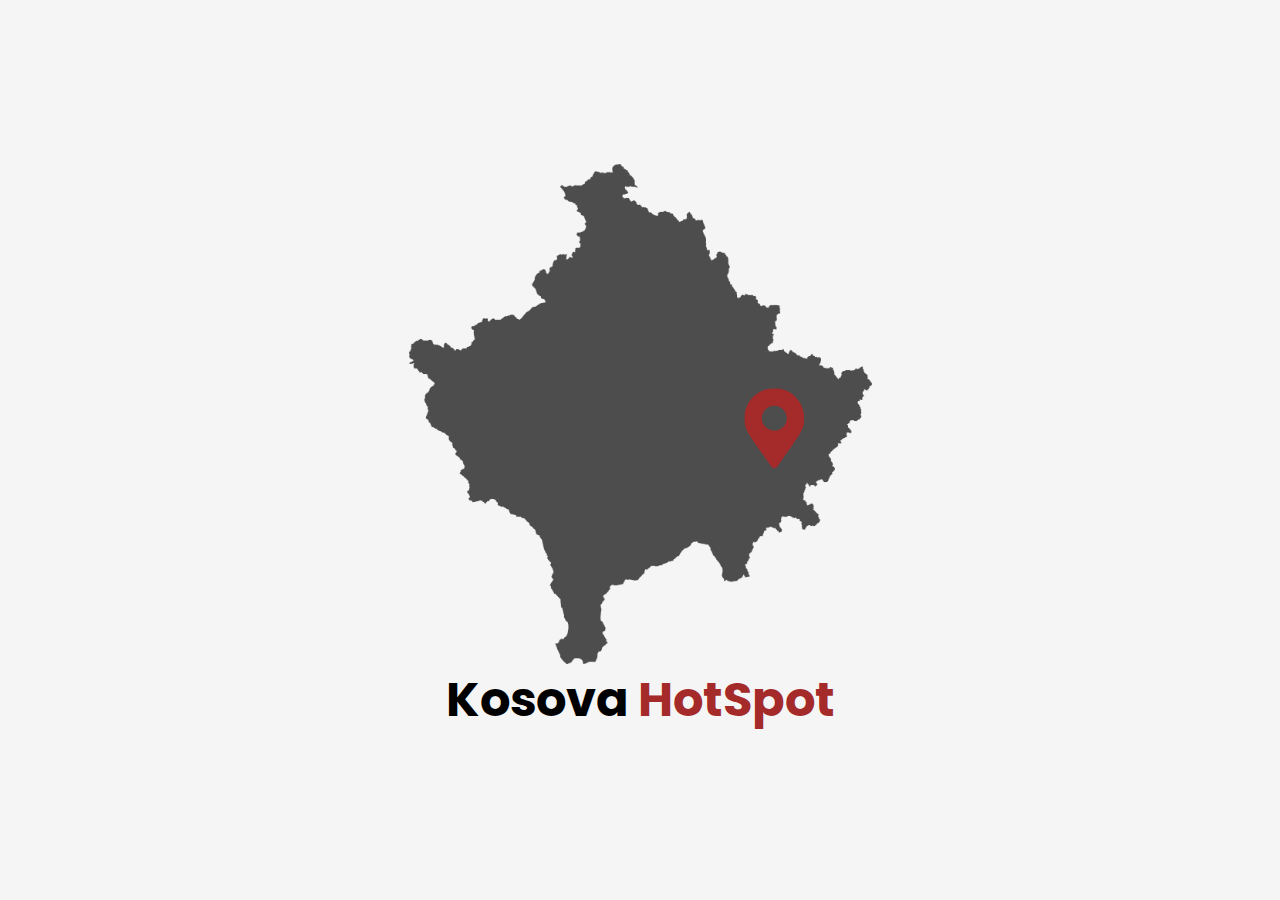
==== index.html @ 7cdcb4f9 "hotspot page started" ====
<!DOCTYPE html>
<html lang="en">
  <head>
    <meta charset="UTF-8" />
    <link rel="shortcut icon" href="assets/img/icon.png" />
    <meta http-equiv="X-UA-Compatible" content="IE=edge" />
    <meta name="viewport" content="width=device-width, initial-scale=1.0" />
    <title>Kosova HotSpot</title>
    <link rel="stylesheet" href="assets/css/main.css" />
    <link rel="preconnect" href="https://fonts.gstatic.com" />
    <link
      href="https://fonts.googleapis.com/css2?family=Poppins&display=swap"
      rel="stylesheet"
    />
  </head>

  <body>
    <div class="loader">
      <div class="loader-img">
        <div class="svg-route">
          <svg aria-hidden="true" focusable="false" data-prefix="fas" data-icon="map-marker-alt" class="svg-inline--fa fa-map-marker-alt fa-w-12" role="img" xmlns="http://www.w3.org/2000/svg" viewBox="0 0 384 512"><path fill="currentColor" d="M172.268 501.67C26.97 291.031 0 269.413 0 192 0 85.961 85.961 0 192 0s192 85.961 192 192c0 77.413-26.97 99.031-172.268 309.67-9.535 13.774-29.93 13.773-39.464 0zM192 272c44.183 0 80-35.817 80-80s-35.817-80-80-80-80 35.817-80 80 35.817 80 80 80z"></path></svg>
        </div>
      </div>
      <p class="loader-txt">Kosova <span>HotSpot</span></p>
    </div>
    <nav>
      <ul class="nav-btns">
        <li class="nav-btns-btn">
          <a class="nav-btns-btn-links" href="index.html">Ballina</a>
        </li>
        <li class="nav-btns-btn">
          <a class="nav-btns-btn-links" href="faq.html">FAQ</a>
        </li>
      </ul>
    </nav>
    <header>
      <div class="backgroundVid">
        <video autoplay playsinline muted loop>
          <source
            src="/assets/img/header/This is Kosovo! vol 01_002.mp4"
            type="video/mp4"
          />
        </video>
      </div>
      <div class="header-text">
        <h3 class="header-text-title">Kosova HotSpot</h3>
        <p class="header-text-txt">
          Kjo faqe shfaq nje permbledhje te bukurive natyrore si dhe lokacionet
          turistike me te njohura te Kosoves
        </p>
        <a href="hotspot.html" class="select-btn">
         HotSpot
        </a>
      <p class="videoCopyRight">
        <a
          href="https://www.youtube.com/channel/UCbYTZ12tHWkbtR7LLUY99GA"
          target="_blank"
          >IDEA Films</a
        >
      </p>
      <div class="icons">
        <a href="https://facebook.com"
          ><svg aria-hidden="true" focusable="false" data-prefix="fab" data-icon="facebook-square" class="svg-inline--fa fa-facebook-square fa-w-14" role="img" xmlns="http://www.w3.org/2000/svg" viewBox="0 0 448 512"><path fill="currentColor" d="M400 32H48A48 48 0 0 0 0 80v352a48 48 0 0 0 48 48h137.25V327.69h-63V256h63v-54.64c0-62.15 37-96.48 93.67-96.48 27.14 0 55.52 4.84 55.52 4.84v61h-31.27c-30.81 0-40.42 19.12-40.42 38.73V256h68.78l-11 71.69h-57.78V480H400a48 48 0 0 0 48-48V80a48 48 0 0 0-48-48z"></path></svg></i
        ></a>
        <a href="https://instagram.com"><svg aria-hidden="true" focusable="false" data-prefix="fab" data-icon="instagram" class="svg-inline--fa fa-instagram fa-w-14" role="img" xmlns="http://www.w3.org/2000/svg" viewBox="0 0 448 512"><path fill="currentColor" d="M224.1 141c-63.6 0-114.9 51.3-114.9 114.9s51.3 114.9 114.9 114.9S339 319.5 339 255.9 287.7 141 224.1 141zm0 189.6c-41.1 0-74.7-33.5-74.7-74.7s33.5-74.7 74.7-74.7 74.7 33.5 74.7 74.7-33.6 74.7-74.7 74.7zm146.4-194.3c0 14.9-12 26.8-26.8 26.8-14.9 0-26.8-12-26.8-26.8s12-26.8 26.8-26.8 26.8 12 26.8 26.8zm76.1 27.2c-1.7-35.9-9.9-67.7-36.2-93.9-26.2-26.2-58-34.4-93.9-36.2-37-2.1-147.9-2.1-184.9 0-35.8 1.7-67.6 9.9-93.9 36.1s-34.4 58-36.2 93.9c-2.1 37-2.1 147.9 0 184.9 1.7 35.9 9.9 67.7 36.2 93.9s58 34.4 93.9 36.2c37 2.1 147.9 2.1 184.9 0 35.9-1.7 67.7-9.9 93.9-36.2 26.2-26.2 34.4-58 36.2-93.9 2.1-37 2.1-147.8 0-184.8zM398.8 388c-7.8 19.6-22.9 34.7-42.6 42.6-29.5 11.7-99.5 9-132.1 9s-102.7 2.6-132.1-9c-19.6-7.8-34.7-22.9-42.6-42.6-11.7-29.5-9-99.5-9-132.1s-2.6-102.7 9-132.1c7.8-19.6 22.9-34.7 42.6-42.6 29.5-11.7 99.5-9 132.1-9s102.7-2.6 132.1 9c19.6 7.8 34.7 22.9 42.6 42.6 11.7 29.5 9 99.5 9 132.1s2.7 102.7-9 132.1z"></path></svg></a>
      </div>
    </header>
    <script src="./assets/js/main.js"></script>
  </body>
</html>
---- assets/css/main.css ----
:root {
  --first-font-color: white;
  --first-color: rgb(165, 42, 42);
}
* {
  margin: 0;
  padding: 0;
  box-sizing: border-box;
  font-family: "Poppins", sans-serif;
  max-height: 1500px;
  text-decoration: none;
}
body {
  background: whitesmoke;
  margin: 0 auto;
}
nav {
  width: 100%;
  height: 80px;
  position: absolute;
  top: 0;
  padding: 0px 50px;
  display: flex;
  justify-content: center;
  z-index: 1;
}
.loader {
  position: fixed;
  top: 0;
  left: 0;
  right: 0;
  bottom: 0;
  display: flex;
  flex-direction: column;
  justify-content: center;
  align-items: center;
  width: 100%;
  height: 100vh;
  background: whitesmoke;
  z-index: 100;
}
.loader-img {
  width: 500px;
  height: 500px;
  background: url("../img/Harta_e_Kosovës.webp");
  background-position: center;
  background-repeat: no-repeat;
  background-size: contain;
  display: flex;
  justify-content: center;
  align-items: center;
}
.svg-route {
  position: relative;
  width: 50%;
  height: 50%;
  transform: rotate(45deg);
}
.loader svg {
  transform: rotate(-45deg);
  width: 60px;
  height: 80px;
  position: absolute;
  top: 0%;
  left: 80%;
  animation: svgPin 15s linear infinite;
}
.loader svg path {
  fill: var(--first-color);
}
@keyframes svgPin {
  0% {
    top: -10%;
    left: 50%;
  }
  14% {
    top: -10%;
    left: 0%;
  }
  29% {
    top: 40%;
    left: -10%;
  }
  43% {
    top: 70%;
    left: 20%;
  }
  58% {
    top: 30%;
    left: 30%;
  }
  72% {
    top: 70%;
    left: 50%;
  }
  88% {
    top: 0%;
    left: 80%;
  }
  100% {
    top: -10%;
    left: 50%;
  }
}
.loader-img img {
  width: 100%;
  height: 100%;
}
.loader-txt {
  font-size: 3rem;
  font-weight: bold;
}
.loader-txt span {
  color: var(--first-color);
}
.nav-btns {
  height: 100%;
  list-style: none;
  display: flex;
  align-items: center;
}
.nav-btns-btn {
  margin: 0px 50px;
}
.nav-btns-btn-links {
  color: var(--first-font-color);
  padding: 10px 15px;
  font-size: 22px;
  font-weight: 800;
  text-decoration: none;
  transition: 0.1s;
}
.nav-btns-btn:hover .nav-btns-btn-links,
.nav-btns-btn:focus .nav-btns-btn-links {
  border-bottom: 3px solid var(--first-font-color);
  padding-bottom: 0px;
}
header {
  position: relative;
  width: 100%;
  height: 100vh;
  display: flex;
  justify-content: center;
  overflow: hidden;
}
header::before {
  content: "";
  width: 100%;
  height: 100%;
  position: absolute;
  top: 0;
  left: 0;
  background: rgba(0, 0, 0, 0.5);
}
.backgroundVid {
  position: absolute;
  top: 0;
  bottom: 0;
  width: 100%;
  height: 100%;
  overflow: hidden;
  z-index: -1;
}
.backgroundVid video {
  min-width: 100%;
  min-height: 100%;
  width: auto;
  height: auto;
  position: absolute;
  top: 50%;
  left: 50%;
  transform: translate(-50%, -50%);
}
.header-text {
  color: var(--first-font-color);
  width: 60%;
  display: flex;
  flex-direction: column;
  align-items: center;
  justify-content: center;
  text-align: center;
  z-index: 0;
}
.header-text-title {
  width: 90%;
  font-size: 4rem;
  border-bottom: 3px solid var(--first-font-color);
}
.header-text-txt {
  margin-top: 20px;
  width: 80%;
  font-size: 1.7rem;
}
.select-btn {
  color: white;
  font-weight: 500;
  font-size: 1.3rem;
  padding: 10px 0;
  margin-top: 20px;
  width: 200px;
  background: var(--first-color);
  border-radius: 20px;
  overflow: hidden;
  cursor: pointer;
  animation: btnShadow 3s linear alternate infinite;
  transition: 0.4s;
}
@keyframes btnShadow {
  0% {
    box-shadow: 0px -2px 2px white, inset 0px -2px 2px white;
  }
  33% {
    box-shadow: 2px 0px 2px white, inset 2px 0px 2px white;
  }
  67% {
    box-shadow: 0px 2px 2px white, inset 0px 2px 2px white;
  }
  100% {
    box-shadow: -2px 0px 5px white, inset -2px 0px 5px white;
  }
}

.select-btn:hover,
.select-btn:focus {
  background: whitesmoke;
  color: black;
}
.videoCopyRight {
  position: absolute;
  bottom: 5px;
  left: 5px;
}
.videoCopyRight a {
  color: white;
  text-decoration: none;
}
.icons {
  position: absolute;
  bottom: 5px;
  right: 5px;
}
.icons a svg {
  width: 30px;
  height: 30px;
  color: var(--first-font-color);
}
@media only screen and (max-width: 1250px) {
  .header-text {
    width: 70%;
  }
  .header-text-title {
    font-size: 3.5rem;
  }
  .header-text-txt {
    font-size: 1.5rem;
  }
}
@media only screen and (max-width: 800px) {
  .header-text {
    width: 80%;
  }
  .header-text-title {
    font-size: 3rem;
  }
  .header-text-txt {
    font-size: 1.2rem;
  }
}
@media only screen and (max-width: 650px) {
  .loader-img {
    width: 400px;
    height: 400px;
  }
  .loader svg {
    width: 40px;
    height: 60px;
  }
  .header-text {
    width: 90%;
  }
  .header-text-title {
    font-size: 2.7rem;
  }
  .header-text-txt {
    font-size: 1rem;
  }
}
@media only screen and (max-width: 500px) {
  .loader-img {
    width: 300px;
    height: 300px;
  }
  .loader svg {
    width: 30px;
    height: 50px;
  }
  .loader-txt {
    font-size: 1.5rem;
  }
  .header-text {
    width: 95%;
  }
  .header-text-title {
    font-size: 2.5rem;
  }
  .header-text-txt {
    font-size: 1rem;
  }
}
@media only screen and (max-width: 400px) {
  .nav-btns-btn {
    margin: 0px 20px;
  }
  .nav-btns-btn-links {
    padding: 10px 10px;
    font-size: 18px;
  }
  .header-text {
    width: 98%;
  }
  .header-text-title {
    font-size: 2rem;
  }
  .header-text-txt {
    font-size: 0.8rem;
  }
}
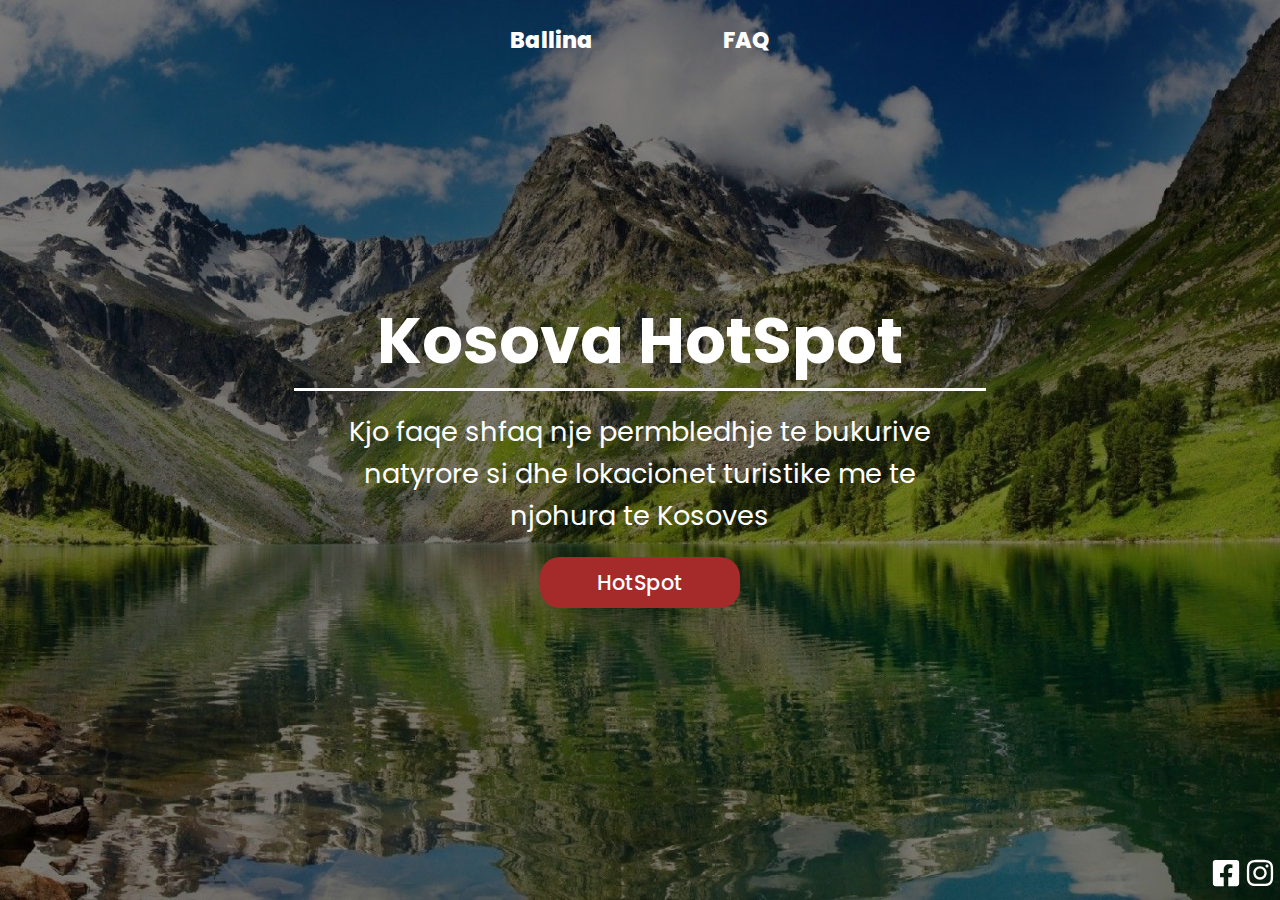
==== commit e30763a9: "hotspots filter fixed, items added, landing page video removed - simple slider added" ====
--- a/index.html
+++ b/index.html
@@ -34,14 +34,6 @@
       </ul>
     </nav>
     <header>
-      <div class="backgroundVid">
-        <video autoplay playsinline muted loop>
-          <source
-            src="/assets/img/header/This is Kosovo! vol 01_002.mp4"
-            type="video/mp4"
-          />
-        </video>
-      </div>
       <div class="header-text">
         <h3 class="header-text-title">Kosova HotSpot</h3>
         <p class="header-text-txt">
@@ -51,13 +43,6 @@
         <a href="hotspot.html" class="select-btn">
          HotSpot
         </a>
-      <p class="videoCopyRight">
-        <a
-          href="https://www.youtube.com/channel/UCbYTZ12tHWkbtR7LLUY99GA"
-          target="_blank"
-          >IDEA Films</a
-        >
-      </p>
       <div class="icons">
         <a href="https://facebook.com"
           ><svg aria-hidden="true" focusable="false" data-prefix="fab" data-icon="facebook-square" class="svg-inline--fa fa-facebook-square fa-w-14" role="img" xmlns="http://www.w3.org/2000/svg" viewBox="0 0 448 512"><path fill="currentColor" d="M400 32H48A48 48 0 0 0 0 80v352a48 48 0 0 0 48 48h137.25V327.69h-63V256h63v-54.64c0-62.15 37-96.48 93.67-96.48 27.14 0 55.52 4.84 55.52 4.84v61h-31.27c-30.81 0-40.42 19.12-40.42 38.73V256h68.78l-11 71.69h-57.78V480H400a48 48 0 0 0 48-48V80a48 48 0 0 0-48-48z"></path></svg></i
@@ -66,5 +51,6 @@
       </div>
     </header>
     <script src="./assets/js/main.js"></script>
+    <script src="./assets/js/slider.js"></script>
   </body>
 </html>
--- a/assets/css/main.css
+++ b/assets/css/main.css
@@ -142,6 +142,11 @@
   display: flex;
   justify-content: center;
   overflow: hidden;
+  background: black;
+  background-image: url("../img/header/img1.jpg");
+  background-position-x: center;
+  background-repeat: no-repeat;
+  background-size: cover;
 }
 header::before {
   content: "";
@@ -151,25 +156,6 @@
   top: 0;
   left: 0;
   background: rgba(0, 0, 0, 0.5);
-}
-.backgroundVid {
-  position: absolute;
-  top: 0;
-  bottom: 0;
-  width: 100%;
-  height: 100%;
-  overflow: hidden;
-  z-index: -1;
-}
-.backgroundVid video {
-  min-width: 100%;
-  min-height: 100%;
-  width: auto;
-  height: auto;
-  position: absolute;
-  top: 50%;
-  left: 50%;
-  transform: translate(-50%, -50%);
 }
 .header-text {
   color: var(--first-font-color);
@@ -219,21 +205,11 @@
     box-shadow: -2px 0px 5px white, inset -2px 0px 5px white;
   }
 }
-
 .select-btn:hover,
 .select-btn:focus {
   background: whitesmoke;
   color: black;
 }
-.videoCopyRight {
-  position: absolute;
-  bottom: 5px;
-  left: 5px;
-}
-.videoCopyRight a {
-  color: white;
-  text-decoration: none;
-}
 .icons {
   position: absolute;
   bottom: 5px;
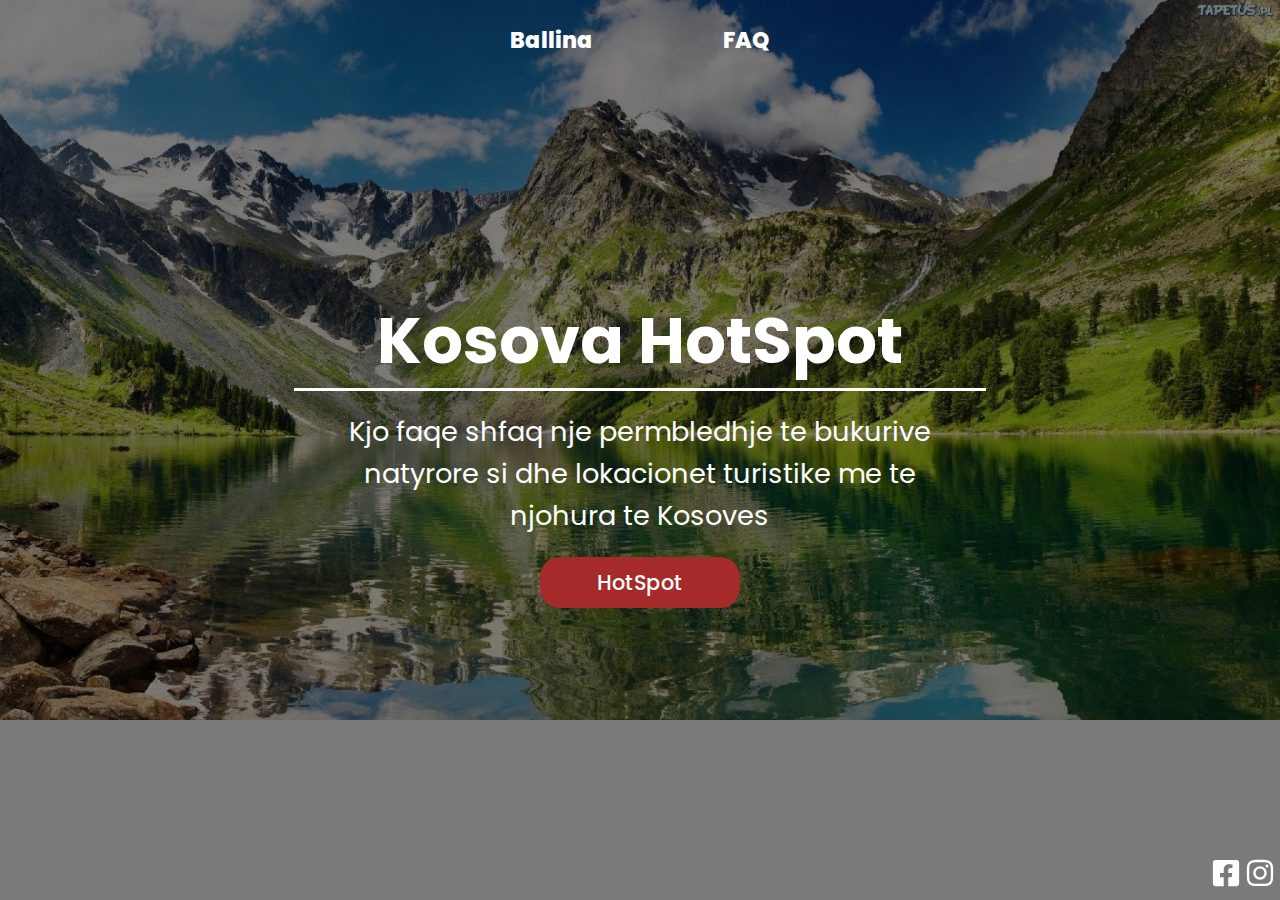
==== commit 0ebd9505: "slider fixed" ====
--- a/index.html
+++ b/index.html
@@ -34,6 +34,14 @@
       </ul>
     </nav>
     <header>
+      <div class="header-bg">
+        <img style="opacity: 1;" src="assets/img/header/img1.jpg" alt="header bg1">
+        <img src="assets/img/header/img2.jpg" alt="header bg2">
+        <img src="assets/img/header/img3.jpg" alt="header bg3">
+        <img src="assets/img/header/img4.jpg" alt="header bg4">
+        <img src="assets/img/header/img5.jpg" alt="header bg5">
+        <img src="assets/img/header/img6.jpg" alt="header bg6">
+      </div>
       <div class="header-text">
         <h3 class="header-text-title">Kosova HotSpot</h3>
         <p class="header-text-txt">
--- a/assets/css/main.css
+++ b/assets/css/main.css
@@ -7,7 +7,6 @@
   padding: 0;
   box-sizing: border-box;
   font-family: "Poppins", sans-serif;
-  max-height: 1500px;
   text-decoration: none;
 }
 body {
@@ -142,8 +141,7 @@
   display: flex;
   justify-content: center;
   overflow: hidden;
-  background: black;
-  background-image: url("../img/header/img1.jpg");
+  /* background-image: url("../img/header/img1.jpg"); */
   background-position-x: center;
   background-repeat: no-repeat;
   background-size: cover;
@@ -156,6 +154,22 @@
   top: 0;
   left: 0;
   background: rgba(0, 0, 0, 0.5);
+  pointer-events: none;
+}
+.header-bg {
+  pointer-events: none;
+  position: absolute;
+  width: 100%;
+  height: 100%;
+  z-index: -1;
+}
+.header-bg img {
+  pointer-events: none;
+  position: absolute;
+  width: 100%;
+  object-fit: cover;
+  opacity: 0;
+  transition: opacity 0.3s;
 }
 .header-text {
   color: var(--first-font-color);
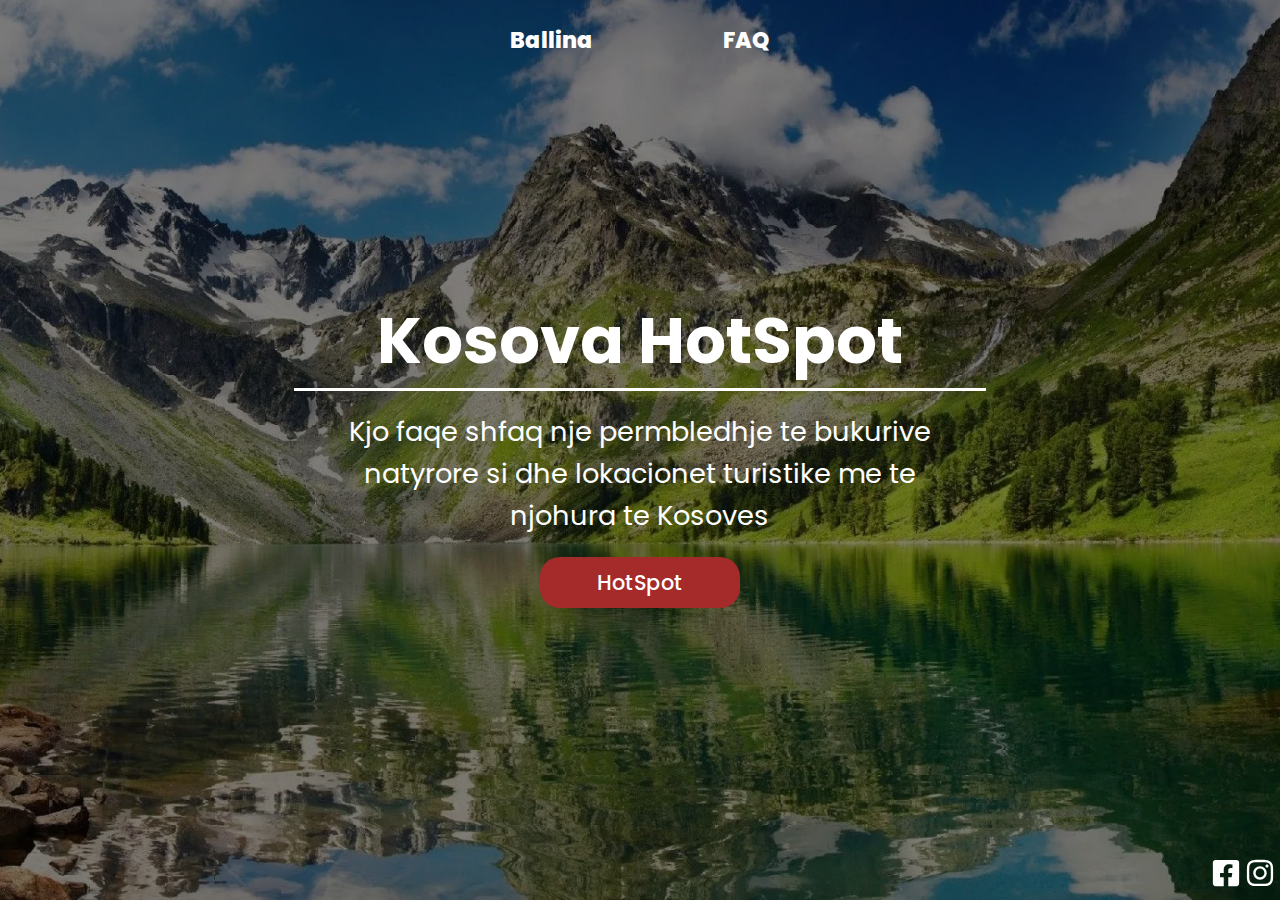
==== commit a8a012a0: "img from jpg to webp, slider transition, popup started" ====
--- a/index.html
+++ b/index.html
@@ -35,12 +35,12 @@
     </nav>
     <header>
       <div class="header-bg">
-        <img style="opacity: 1;" src="assets/img/header/img1.jpg" alt="header bg1">
-        <img src="assets/img/header/img2.jpg" alt="header bg2">
-        <img src="assets/img/header/img3.jpg" alt="header bg3">
-        <img src="assets/img/header/img4.jpg" alt="header bg4">
-        <img src="assets/img/header/img5.jpg" alt="header bg5">
-        <img src="assets/img/header/img6.jpg" alt="header bg6">
+        <img style="opacity: 1;" src="assets/img/header/img1.webp" alt="header bg1">
+        <img src="assets/img/header/img2.webp" alt="header bg2">
+        <img src="assets/img/header/img3.webp" alt="header bg3">
+        <img src="assets/img/header/img4.webp" alt="header bg4">
+        <img src="assets/img/header/img5.webp" alt="header bg5">
+        <img src="assets/img/header/img6.webp" alt="header bg6">
       </div>
       <div class="header-text">
         <h3 class="header-text-title">Kosova HotSpot</h3>
--- a/assets/css/main.css
+++ b/assets/css/main.css
@@ -141,7 +141,6 @@
   display: flex;
   justify-content: center;
   overflow: hidden;
-  /* background-image: url("../img/header/img1.jpg"); */
   background-position-x: center;
   background-repeat: no-repeat;
   background-size: cover;
@@ -157,19 +156,21 @@
   pointer-events: none;
 }
 .header-bg {
+  position: absolute;
+  width: 100%;
+  height: 100%;
+  background-color: black;
   pointer-events: none;
-  position: absolute;
-  width: 100%;
-  height: 100%;
   z-index: -1;
 }
 .header-bg img {
   pointer-events: none;
   position: absolute;
   width: 100%;
+  height: 100%;
   object-fit: cover;
   opacity: 0;
-  transition: opacity 0.3s;
+  transition: opacity 2s;
 }
 .header-text {
   color: var(--first-font-color);
@@ -234,6 +235,11 @@
   height: 30px;
   color: var(--first-font-color);
 }
+@media only screen and (max-height: 400px) {
+  header {
+    height: 400px;
+  }
+}
 @media only screen and (max-width: 1250px) {
   .header-text {
     width: 70%;
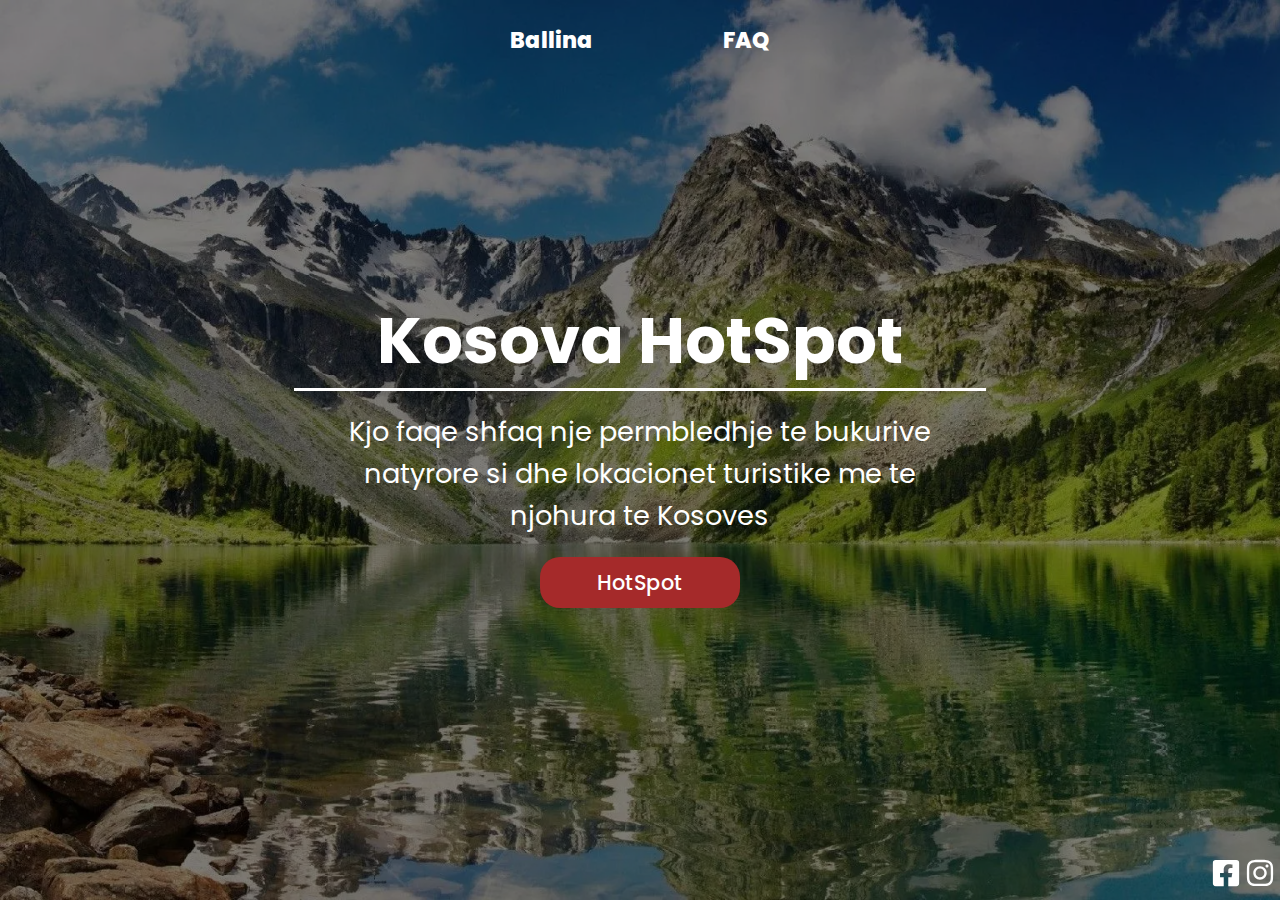
==== commit a22cfe90: "bug fixed, popup img slider not done" ====
--- a/index.html
+++ b/index.html
@@ -17,6 +17,7 @@
   <body>
     <div class="loader">
       <div class="loader-img">
+        <img class="loader-img-bg" src="./assets/img/Harta_e_Kosovës.svg" alt="Loader Img" />
         <div class="svg-route">
           <svg aria-hidden="true" focusable="false" data-prefix="fas" data-icon="map-marker-alt" class="svg-inline--fa fa-map-marker-alt fa-w-12" role="img" xmlns="http://www.w3.org/2000/svg" viewBox="0 0 384 512"><path fill="currentColor" d="M172.268 501.67C26.97 291.031 0 269.413 0 192 0 85.961 85.961 0 192 0s192 85.961 192 192c0 77.413-26.97 99.031-172.268 309.67-9.535 13.774-29.93 13.773-39.464 0zM192 272c44.183 0 80-35.817 80-80s-35.817-80-80-80-80 35.817-80 80 35.817 80 80 80z"></path></svg>
         </div>
--- a/assets/css/main.css
+++ b/assets/css/main.css
@@ -9,6 +9,9 @@
   font-family: "Poppins", sans-serif;
   text-decoration: none;
 }
+html {
+  height: 100%;
+}
 body {
   background: whitesmoke;
   margin: 0 auto;
@@ -41,13 +44,13 @@
 .loader-img {
   width: 500px;
   height: 500px;
-  background: url("../img/Harta_e_Kosovës.webp");
-  background-position: center;
-  background-repeat: no-repeat;
-  background-size: contain;
   display: flex;
   justify-content: center;
   align-items: center;
+  position: relative;
+}
+.loader-img-bg {
+  position: absolute;
 }
 .svg-route {
   position: relative;
@@ -169,8 +172,18 @@
   width: 100%;
   height: 100%;
   object-fit: cover;
+  object-position: left;
   opacity: 0;
+  animation: bgTransition 30s infinite linear alternate;
   transition: opacity 2s;
+}
+@keyframes bgTransition {
+  0% {
+    object-position: left;
+  }
+  100% {
+    object-position: right;
+  }
 }
 .header-text {
   color: var(--first-font-color);
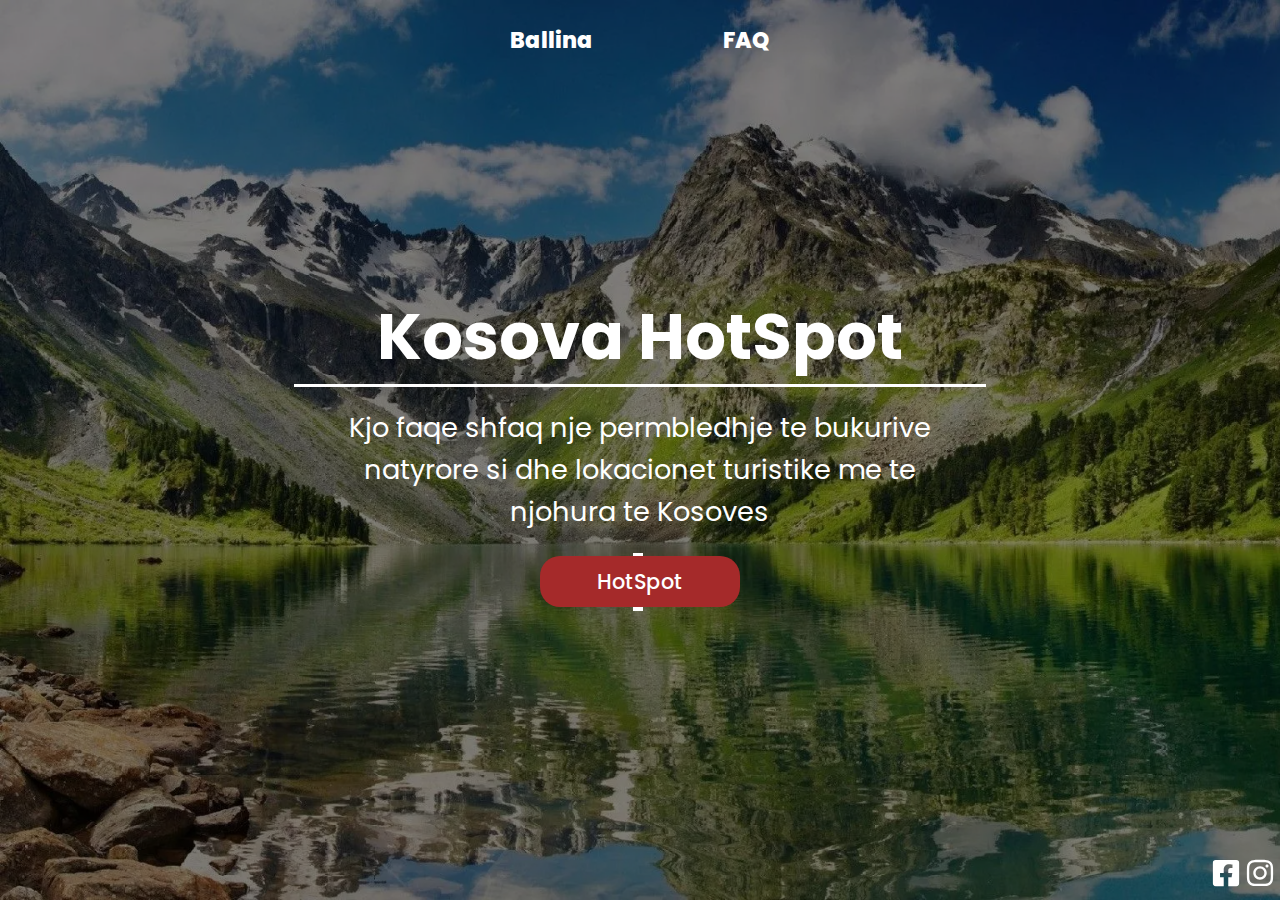
==== commit 5ff8a93d: "style on hotspot btn on index, background img fixed on hotspot and faq page" ====
--- a/index.html
+++ b/index.html
@@ -36,12 +36,18 @@
     </nav>
     <header>
       <div class="header-bg">
-        <img style="opacity: 1;" src="assets/img/header/img1.webp" alt="header bg1">
-        <img src="assets/img/header/img2.webp" alt="header bg2">
-        <img src="assets/img/header/img3.webp" alt="header bg3">
-        <img src="assets/img/header/img4.webp" alt="header bg4">
-        <img src="assets/img/header/img5.webp" alt="header bg5">
-        <img src="assets/img/header/img6.webp" alt="header bg6">
+        <div style="opacity: 1;" class="header-bg-img header-bg-img1">
+        </div>
+        <div class="header-bg-img header-bg-img2">
+        </div>
+        <div class="header-bg-img header-bg-img3">
+        </div>
+        <div class="header-bg-img header-bg-img4">
+        </div>
+        <div class="header-bg-img header-bg-img5">
+        </div>
+        <div class="header-bg-img header-bg-img6">
+        </div>
       </div>
       <div class="header-text">
         <h3 class="header-text-title">Kosova HotSpot</h3>
@@ -49,9 +55,11 @@
           Kjo faqe shfaq nje permbledhje te bukurive natyrore si dhe lokacionet
           turistike me te njohura te Kosoves
         </p>
-        <a href="hotspot.html" class="select-btn">
+        <div class="select-btn-container">
+          <a href="hotspot.html" class="select-btn">
          HotSpot
         </a>
+        </div>
       <div class="icons">
         <a href="https://facebook.com"
           ><svg aria-hidden="true" focusable="false" data-prefix="fab" data-icon="facebook-square" class="svg-inline--fa fa-facebook-square fa-w-14" role="img" xmlns="http://www.w3.org/2000/svg" viewBox="0 0 448 512"><path fill="currentColor" d="M400 32H48A48 48 0 0 0 0 80v352a48 48 0 0 0 48 48h137.25V327.69h-63V256h63v-54.64c0-62.15 37-96.48 93.67-96.48 27.14 0 55.52 4.84 55.52 4.84v61h-31.27c-30.81 0-40.42 19.12-40.42 38.73V256h68.78l-11 71.69h-57.78V480H400a48 48 0 0 0 48-48V80a48 48 0 0 0-48-48z"></path></svg></i
--- a/assets/css/main.css
+++ b/assets/css/main.css
@@ -65,10 +65,150 @@
   position: absolute;
   top: 0%;
   left: 80%;
+  -webkit-animation: svgPin 15s linear infinite;
+  -moz-animation: svgPin 15s linear infinite;
+  -ms-animation: svgPin 15s linear infinite;
+  -o-animation: svgPin 15s linear infinite;
   animation: svgPin 15s linear infinite;
 }
 .loader svg path {
   fill: var(--first-color);
+}
+@-webkit-keyframes svgPin {
+  0% {
+    top: -10%;
+    left: 50%;
+  }
+  14% {
+    top: -10%;
+    left: 0%;
+  }
+  29% {
+    top: 40%;
+    left: -10%;
+  }
+  43% {
+    top: 70%;
+    left: 20%;
+  }
+  58% {
+    top: 30%;
+    left: 30%;
+  }
+  72% {
+    top: 70%;
+    left: 50%;
+  }
+  88% {
+    top: 0%;
+    left: 80%;
+  }
+  100% {
+    top: -10%;
+    left: 50%;
+  }
+}
+@-moz-keyframes svgPin {
+  0% {
+    top: -10%;
+    left: 50%;
+  }
+  14% {
+    top: -10%;
+    left: 0%;
+  }
+  29% {
+    top: 40%;
+    left: -10%;
+  }
+  43% {
+    top: 70%;
+    left: 20%;
+  }
+  58% {
+    top: 30%;
+    left: 30%;
+  }
+  72% {
+    top: 70%;
+    left: 50%;
+  }
+  88% {
+    top: 0%;
+    left: 80%;
+  }
+  100% {
+    top: -10%;
+    left: 50%;
+  }
+}
+@-ms-keyframes svgPin {
+  0% {
+    top: -10%;
+    left: 50%;
+  }
+  14% {
+    top: -10%;
+    left: 0%;
+  }
+  29% {
+    top: 40%;
+    left: -10%;
+  }
+  43% {
+    top: 70%;
+    left: 20%;
+  }
+  58% {
+    top: 30%;
+    left: 30%;
+  }
+  72% {
+    top: 70%;
+    left: 50%;
+  }
+  88% {
+    top: 0%;
+    left: 80%;
+  }
+  100% {
+    top: -10%;
+    left: 50%;
+  }
+}
+@-o-keyframes svgPin {
+  0% {
+    top: -10%;
+    left: 50%;
+  }
+  14% {
+    top: -10%;
+    left: 0%;
+  }
+  29% {
+    top: 40%;
+    left: -10%;
+  }
+  43% {
+    top: 70%;
+    left: 20%;
+  }
+  58% {
+    top: 30%;
+    left: 30%;
+  }
+  72% {
+    top: 70%;
+    left: 50%;
+  }
+  88% {
+    top: 0%;
+    left: 80%;
+  }
+  100% {
+    top: -10%;
+    left: 50%;
+  }
 }
 @keyframes svgPin {
   0% {
@@ -166,23 +306,64 @@
   pointer-events: none;
   z-index: -1;
 }
-.header-bg img {
+.header-bg-img {
   pointer-events: none;
   position: absolute;
   width: 100%;
   height: 100%;
   object-fit: cover;
-  object-position: left;
+  left: 0;
+  right: auto;
   opacity: 0;
-  animation: bgTransition 30s infinite linear alternate;
   transition: opacity 2s;
 }
+.header-bg-img1 {
+  background: url("../img/header/img1.webp");
+}
+.header-bg-img2 {
+  background: url("../img/header/img2.webp");
+}
+.header-bg-img3 {
+  background: url("../img/header/img3.webp");
+}
+.header-bg-img4 {
+  background: url("../img/header/img4.webp");
+}
+.header-bg-img5 {
+  background: url("../img/header/img5.webp");
+}
+.header-bg-img6 {
+  background: url("../img/header/img6.webp");
+}
+.header-bg-img1,
+.header-bg-img2,
+.header-bg-img3,
+.header-bg-img4,
+.header-bg-img5,
+.header-bg-img6 {
+  background-position: left;
+  background-repeat: no-repeat;
+  background-size: cover;
+  animation-name: bgTransition;
+  animation-duration: 30s;
+  animation-direction: alternate;
+  animation-timing-function: linear;
+  animation-iteration-count: infinite;
+}
+@-webkit-keyframes bgTransition {
+  0% {
+    background-position: left;
+  }
+  100% {
+    background-position: right;
+  }
+}
 @keyframes bgTransition {
   0% {
-    object-position: left;
-  }
-  100% {
-    object-position: right;
+    background-position: left;
+  }
+  100% {
+    background-position: right;
   }
 }
 .header-text {
@@ -205,33 +386,55 @@
   width: 80%;
   font-size: 1.7rem;
 }
+.select-btn-container {
+  position: relative;
+  height: 58px;
+  padding: 3px;
+  overflow: hidden;
+  margin-top: 20px;
+  border-radius: 20px;
+}
+.select-btn-container::before {
+  content: "";
+  position: absolute;
+  background: white;
+  width: 10px;
+  height: 220px;
+  top: -86px;
+  left: 96px;
+  transform: rotate(0deg);
+  -webkit-animation: btnAnimate 3s linear infinite;
+  animation: btnAnimate 3s linear infinite;
+  z-index: -1;
+}
+@-webkit-keyframes btnAnimate {
+  0% {
+    transform: rotate(0deg);
+  }
+  100% {
+    transform: rotate(360deg);
+  }
+}
+@keyframes btnAnimate {
+  0% {
+    transform: rotate(0deg);
+  }
+  100% {
+    transform: rotate(360deg);
+  }
+}
 .select-btn {
+  display: inline-block;
   color: white;
   font-weight: 500;
   font-size: 1.3rem;
   padding: 10px 0;
-  margin-top: 20px;
   width: 200px;
   background: var(--first-color);
   border-radius: 20px;
   overflow: hidden;
   cursor: pointer;
-  animation: btnShadow 3s linear alternate infinite;
-  transition: 0.4s;
-}
-@keyframes btnShadow {
-  0% {
-    box-shadow: 0px -2px 2px white, inset 0px -2px 2px white;
-  }
-  33% {
-    box-shadow: 2px 0px 2px white, inset 2px 0px 2px white;
-  }
-  67% {
-    box-shadow: 0px 2px 2px white, inset 0px 2px 2px white;
-  }
-  100% {
-    box-shadow: -2px 0px 5px white, inset -2px 0px 5px white;
-  }
+  transition: 0.4s ease;
 }
 .select-btn:hover,
 .select-btn:focus {
